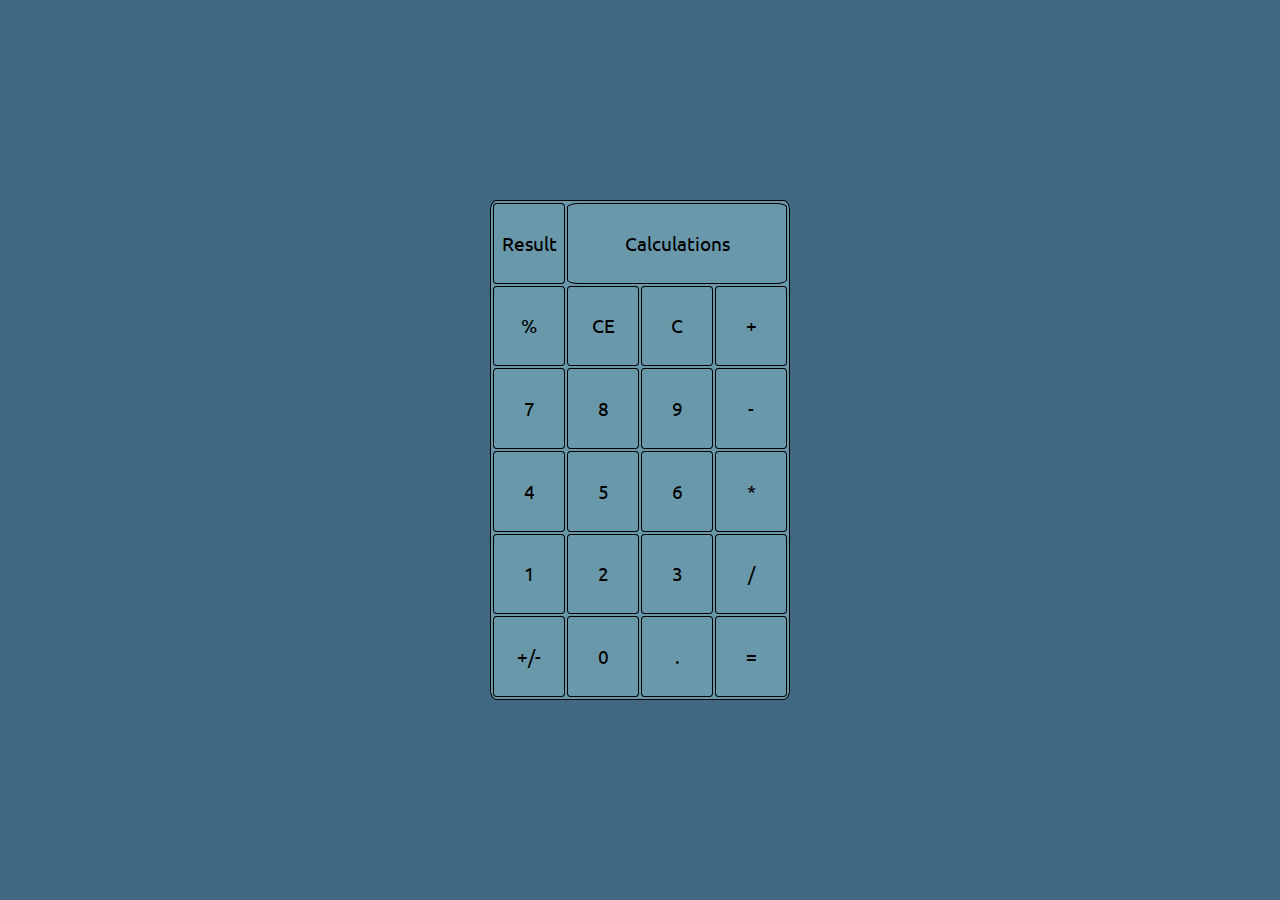
==== index.html @ 7f0bb346 "Add styling and resize screen cells" ====
<!DOCTYPE html>
<html lang="en">
  <head>
    <meta charset="UTF-8" />
    <meta http-equiv="X-UA-Compatible" content="IE=edge" />
    <meta name="viewport" content="width=device-width, initial-scale=1.0" />
    <title>Calculator</title>
    <link
      rel="stylesheet"
      href="https://fonts.googleapis.com/css2?family=Ubuntu&display=swap"
    />
    <link rel="stylesheet" href="style.css" />
  </head>
  <body>
    <main>
      <div id="wrapper">
        <table id="calculatorBody">
          <tr>
            <td class="screen" colspan="1">Result</td>
            <td class="screen" colspan="3">Calculations</td>
          </tr>
          <tr>
            <td class="calculator-button">%</td>
            <td class="calculator-button">CE</td>
            <td class="calculator-button">C</td>
            <td class="calculator-button">+</td>
          </tr>
          <tr>
            <td class="calculator-button">7</td>
            <td class="calculator-button">8</td>
            <td class="calculator-button">9</td>
            <td class="calculator-button">-</td>
          </tr>
          <tr>
            <td class="calculator-button">4</td>
            <td class="calculator-button">5</td>
            <td class="calculator-button">6</td>
            <td class="calculator-button">*</td>
          </tr>
          <tr>
            <td class="calculator-button">1</td>
            <td class="calculator-button">2</td>
            <td class="calculator-button">3</td>
            <td class="calculator-button">/</td>
          </tr>
          <tr>
            <td class="calculator-button">+/-</td>
            <td class="calculator-button">0</td>
            <td class="calculator-button">.</td>
            <td class="calculator-button">=</td>
          </tr>
        </table>
      </div>
    </main>
  </body>
</html>
---- style.css ----
body {
  margin: 0;
  padding: 0;
  box-sizing: border-box;
  background-color: rgb(64, 104, 130);
}

#wrapper {
  position: absolute;
  top: 50%;
  left: 50%;
  transform: translate(-50%, -50%);
  margin: auto;
  width: auto;
  background-color: rgb(105, 152, 171);
  border-radius: 2%;
  font-family: 'Ubuntu', sans-serif;
  font-size: larger;
}

#calculatorBody {
  margin: 0 auto;
  width: 300px;
  height: 500px;
  border: 1px solid black;
  border-radius: 2%;
}

td {
  text-align: center;
  border: 1px solid black;
  border-radius: 5%;
}

td.screen {
}

td.calculator-button {
  width: 25%;
  cursor: pointer;
}
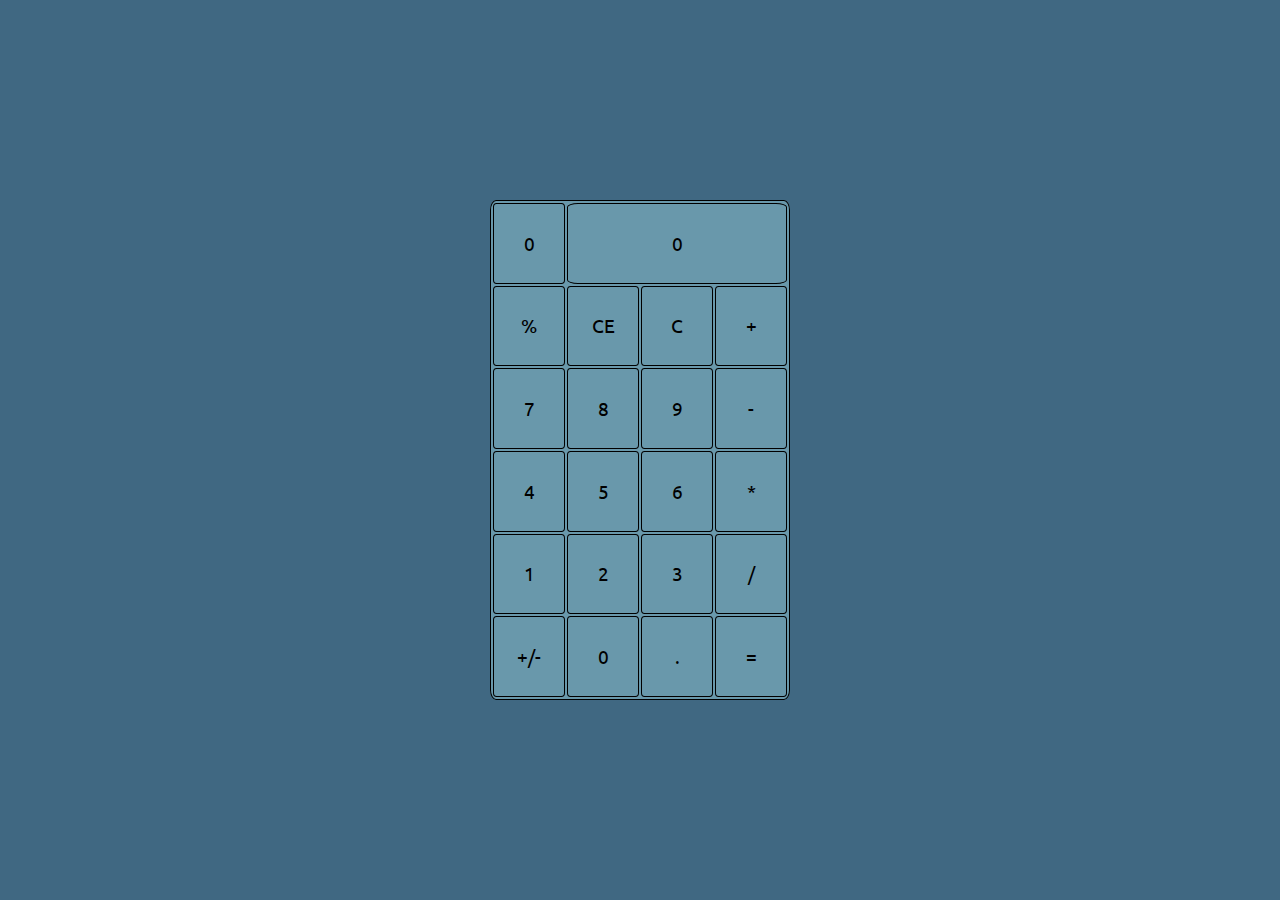
==== commit 0cdc1d70: "Add View.js and init event listeners" ====
--- a/index.html
+++ b/index.html
@@ -10,44 +10,47 @@
       href="https://fonts.googleapis.com/css2?family=Ubuntu&display=swap"
     />
     <link rel="stylesheet" href="style.css" />
+    <script src="View.js"></script>
+    <script src="Calculator.js"></script>
+    <script src="app.js" defer></script>
   </head>
   <body>
     <main>
       <div id="wrapper">
         <table id="calculatorBody">
           <tr>
-            <td class="screen" colspan="1">Result</td>
-            <td class="screen" colspan="3">Calculations</td>
+            <td class="screen" colspan="1" id="result-window">110</td>
+            <td class="screen" colspan="3" id="calculations-window">110</td>
           </tr>
           <tr>
-            <td class="calculator-button">%</td>
-            <td class="calculator-button">CE</td>
-            <td class="calculator-button">C</td>
-            <td class="calculator-button">+</td>
+            <td class="calculator-button operation-button writeable">%</td>
+            <td class="calculator-button" id="erase-current-button">CE</td>
+            <td class="calculator-button" id="erase-all-button">C</td>
+            <td class="calculator-button operation-button writeable">+</td>
           </tr>
           <tr>
-            <td class="calculator-button">7</td>
-            <td class="calculator-button">8</td>
-            <td class="calculator-button">9</td>
-            <td class="calculator-button">-</td>
+            <td class="calculator-button number-button writeable">7</td>
+            <td class="calculator-button number-button writeable">8</td>
+            <td class="calculator-button number-button writeable">9</td>
+            <td class="calculator-button operation-button writeable">-</td>
           </tr>
           <tr>
-            <td class="calculator-button">4</td>
-            <td class="calculator-button">5</td>
-            <td class="calculator-button">6</td>
-            <td class="calculator-button">*</td>
+            <td class="calculator-button number-button writeable">4</td>
+            <td class="calculator-button number-button writeable">5</td>
+            <td class="calculator-button number-button writeable">6</td>
+            <td class="calculator-button operation-button writeable">*</td>
           </tr>
           <tr>
-            <td class="calculator-button">1</td>
-            <td class="calculator-button">2</td>
-            <td class="calculator-button">3</td>
-            <td class="calculator-button">/</td>
+            <td class="calculator-button number-button writeable">1</td>
+            <td class="calculator-button number-button writeable">2</td>
+            <td class="calculator-button number-button writeable">3</td>
+            <td class="calculator-button operation-button writeable">/</td>
           </tr>
           <tr>
-            <td class="calculator-button">+/-</td>
-            <td class="calculator-button">0</td>
-            <td class="calculator-button">.</td>
-            <td class="calculator-button">=</td>
+            <td class="calculator-button" id="revert-button">+/-</td>
+            <td class="calculator-button number-button writeable">0</td>
+            <td class="calculator-button writeable" id="decimal-button">.</td>
+            <td class="calculator-button" id="compute-button">=</td>
           </tr>
         </table>
       </div>
--- a/style.css
+++ b/style.css
@@ -32,8 +32,8 @@
   border-radius: 5%;
 }
 
-td.screen {
-}
+/* td.screen { */
+/* } */
 
 td.calculator-button {
   width: 25%;
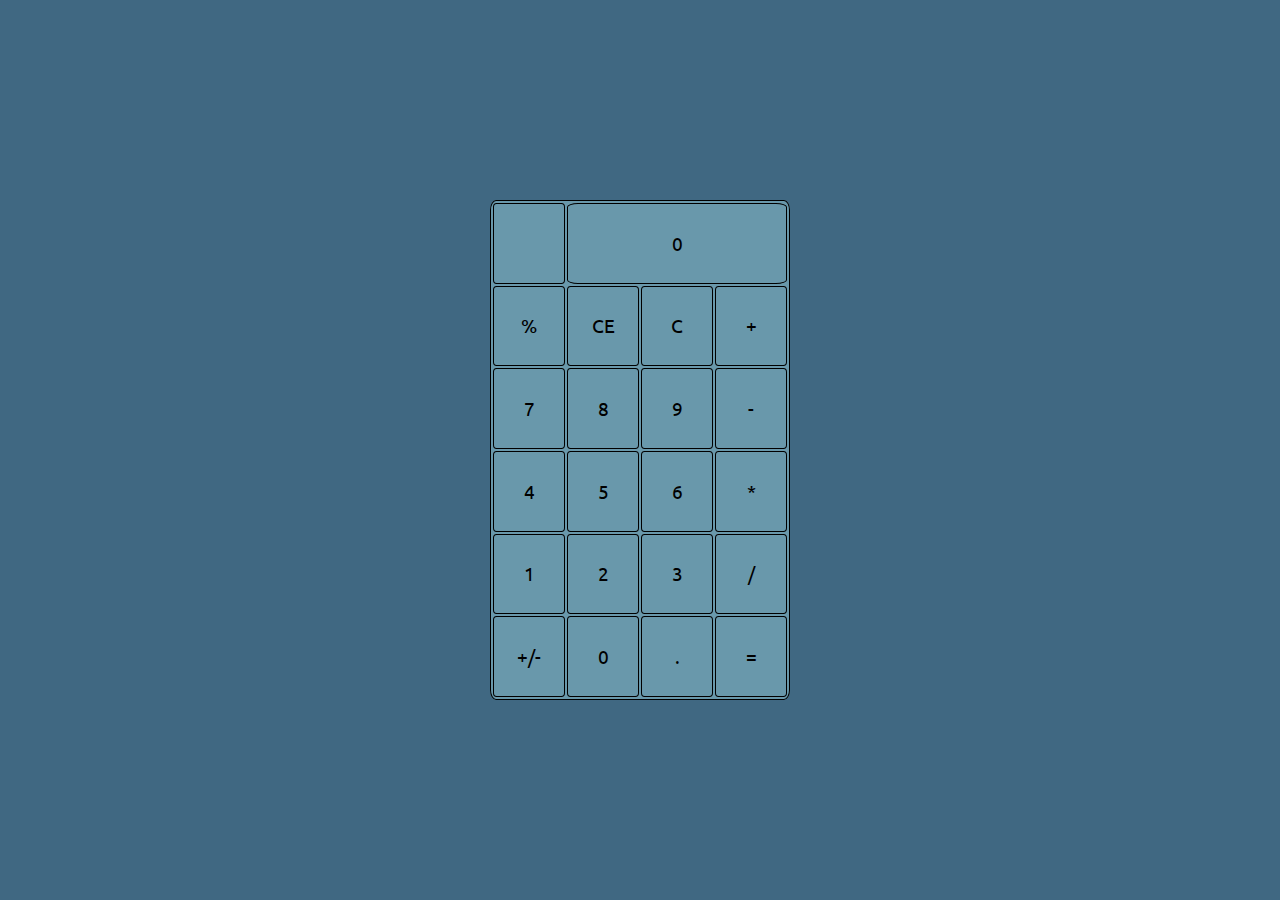
==== commit 4e682206: "Improve values writing" ====
--- a/index.html
+++ b/index.html
@@ -19,8 +19,8 @@
       <div id="wrapper">
         <table id="calculatorBody">
           <tr>
-            <td class="screen" colspan="1" id="result-window">110</td>
-            <td class="screen" colspan="3" id="calculations-window">110</td>
+            <td class="screen" colspan="1" id="result-screen"></td>
+            <td class="screen" colspan="3" id="calculations-screen">0</td>
           </tr>
           <tr>
             <td class="calculator-button operation-button writeable">%</td>
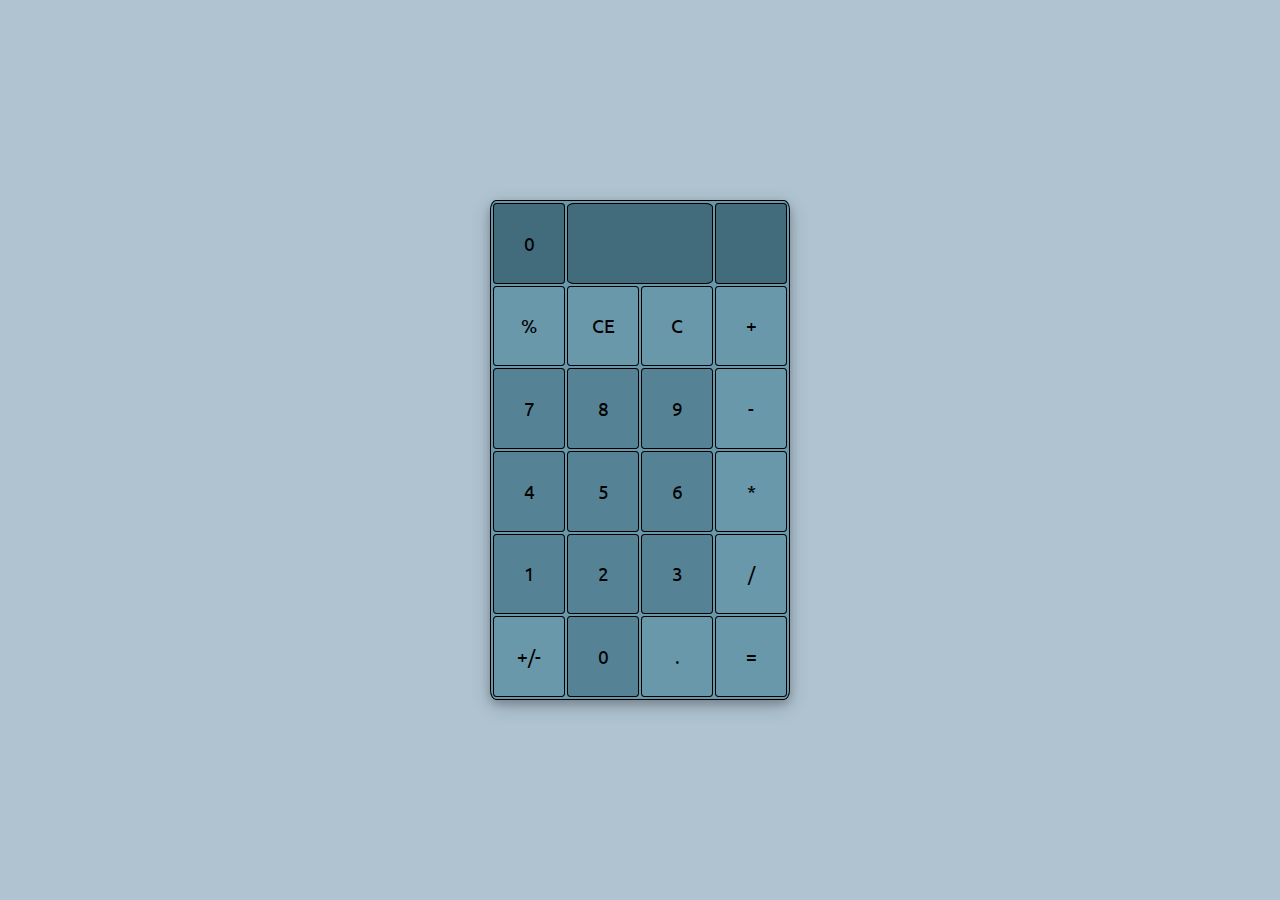
==== commit 6169c2a2: "Switch to Writer approach" ====
--- a/index.html
+++ b/index.html
@@ -10,8 +10,10 @@
       href="https://fonts.googleapis.com/css2?family=Ubuntu&display=swap"
     />
     <link rel="stylesheet" href="style.css" />
-    <script src="View.js"></script>
-    <script src="Calculator.js"></script>
+    <script src="View.js" defer></script>
+    <script src="Writer.js" defer></script>
+    <script src="Rendering.js" defer></script>
+    <script src="Calculator.js" defer></script>
     <script src="app.js" defer></script>
   </head>
   <body>
@@ -19,8 +21,9 @@
       <div id="wrapper">
         <table id="calculatorBody">
           <tr>
+            <td class="screen" colspan="1" id="current-value-screen"></td>
+            <td class="screen" colspan="2" id="calculations-screen"></td>
             <td class="screen" colspan="1" id="result-screen"></td>
-            <td class="screen" colspan="3" id="calculations-screen">0</td>
           </tr>
           <tr>
             <td class="calculator-button operation-button writeable">%</td>
@@ -47,7 +50,7 @@
             <td class="calculator-button operation-button writeable">/</td>
           </tr>
           <tr>
-            <td class="calculator-button" id="revert-button">+/-</td>
+            <td class="calculator-button" id="negate-button">+/-</td>
             <td class="calculator-button number-button writeable">0</td>
             <td class="calculator-button writeable" id="decimal-button">.</td>
             <td class="calculator-button" id="compute-button">=</td>
--- a/style.css
+++ b/style.css
@@ -2,7 +2,7 @@
   margin: 0;
   padding: 0;
   box-sizing: border-box;
-  background-color: rgb(64, 104, 130);
+  background-color: rgb(175, 195, 209);
 }
 
 #wrapper {
@@ -16,13 +16,14 @@
   border-radius: 2%;
   font-family: 'Ubuntu', sans-serif;
   font-size: larger;
+  box-shadow: 0 4px 8px 0 rgba(0, 0, 0, 0.2), 0 6px 20px 0 rgba(0, 0, 0, 0.19);
 }
 
 #calculatorBody {
   margin: 0 auto;
   width: 300px;
   height: 500px;
-  border: 1px solid black;
+  border: 1.5px solid black;
   border-radius: 2%;
 }
 
@@ -32,10 +33,20 @@
   border-radius: 5%;
 }
 
-/* td.screen { */
-/* } */
+td.screen {
+  background-color: rgb(66, 107, 124);
+}
+
+td#calculations-screen {
+  padding-right: 10%;
+  text-align: right;
+}
 
 td.calculator-button {
   width: 25%;
   cursor: pointer;
 }
+
+td.number-button {
+  background-color: rgb(85, 131, 149);
+}
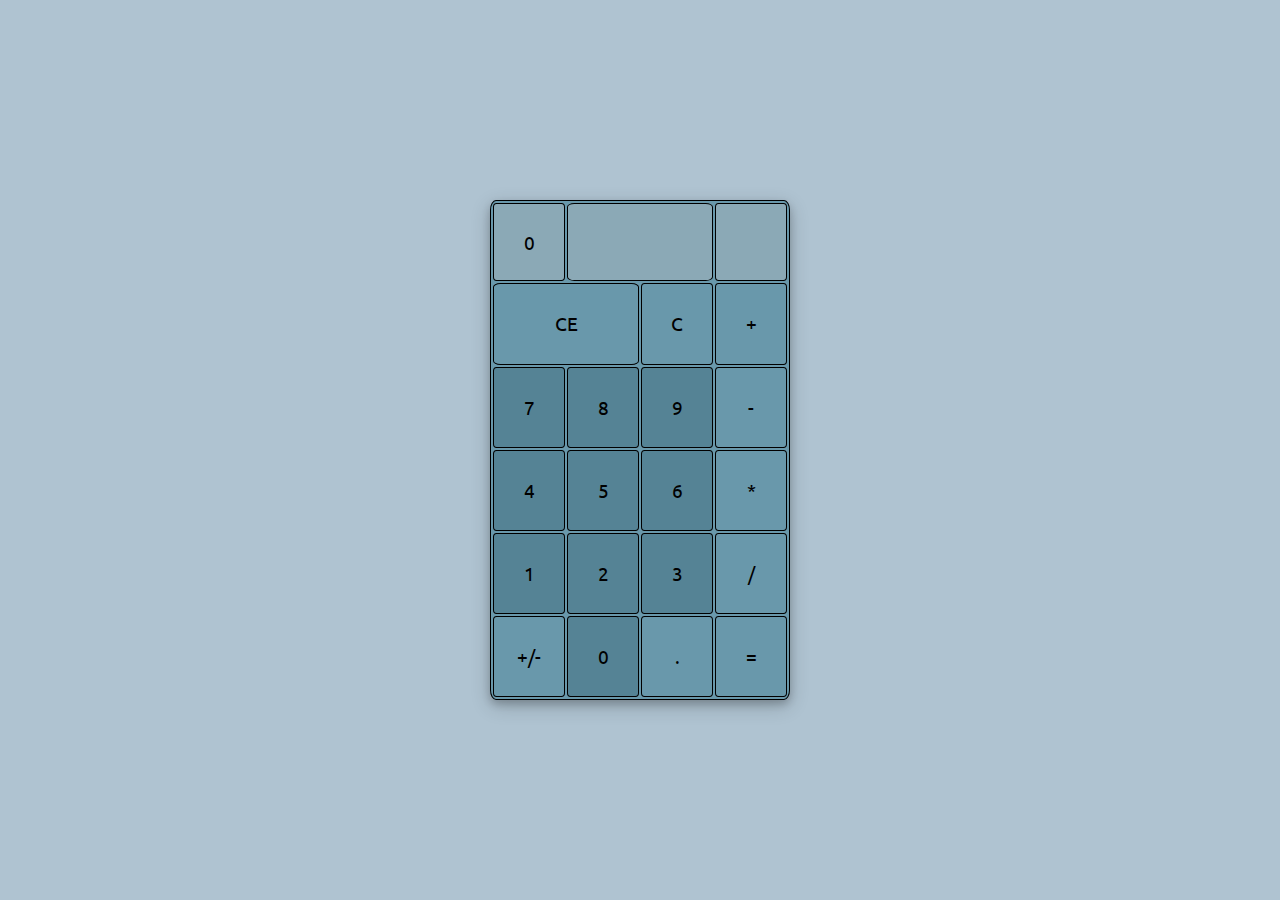
==== commit fcdfcc3c: "Finish version 1" ====
--- a/index.html
+++ b/index.html
@@ -20,14 +20,16 @@
     <main>
       <div id="wrapper">
         <table id="calculatorBody">
+          <tr class="screens">
+              <td class="screen" colspan="1" id="current-value-screen"></td>
+              <td class="screen" colspan="2" id="calculations-screen"></td>
+              <td class="screen" colspan="1" id="result-screen"></td>
+            </tr>
+          <tbody class="buttons">
           <tr>
-            <td class="screen" colspan="1" id="current-value-screen"></td>
-            <td class="screen" colspan="2" id="calculations-screen"></td>
-            <td class="screen" colspan="1" id="result-screen"></td>
-          </tr>
-          <tr>
-            <td class="calculator-button operation-button writeable">%</td>
-            <td class="calculator-button" id="erase-current-button">CE</td>
+            <td class="calculator-button" colspan="2" id="erase-current-button">
+              CE
+            </td>
             <td class="calculator-button" id="erase-all-button">C</td>
             <td class="calculator-button operation-button writeable">+</td>
           </tr>
@@ -55,6 +57,7 @@
             <td class="calculator-button writeable" id="decimal-button">.</td>
             <td class="calculator-button" id="compute-button">=</td>
           </tr>
+        </div>
         </table>
       </div>
     </main>
--- a/style.css
+++ b/style.css
@@ -34,7 +34,7 @@
 }
 
 td.screen {
-  background-color: rgb(66, 107, 124);
+  background-color: rgb(139, 169, 182);
 }
 
 td#calculations-screen {
@@ -50,3 +50,7 @@
 td.number-button {
   background-color: rgb(85, 131, 149);
 }
+.calculator-button:hover {
+  background-color: rgb(44, 71, 83);
+  transition: all, 0.2s ease;
+}
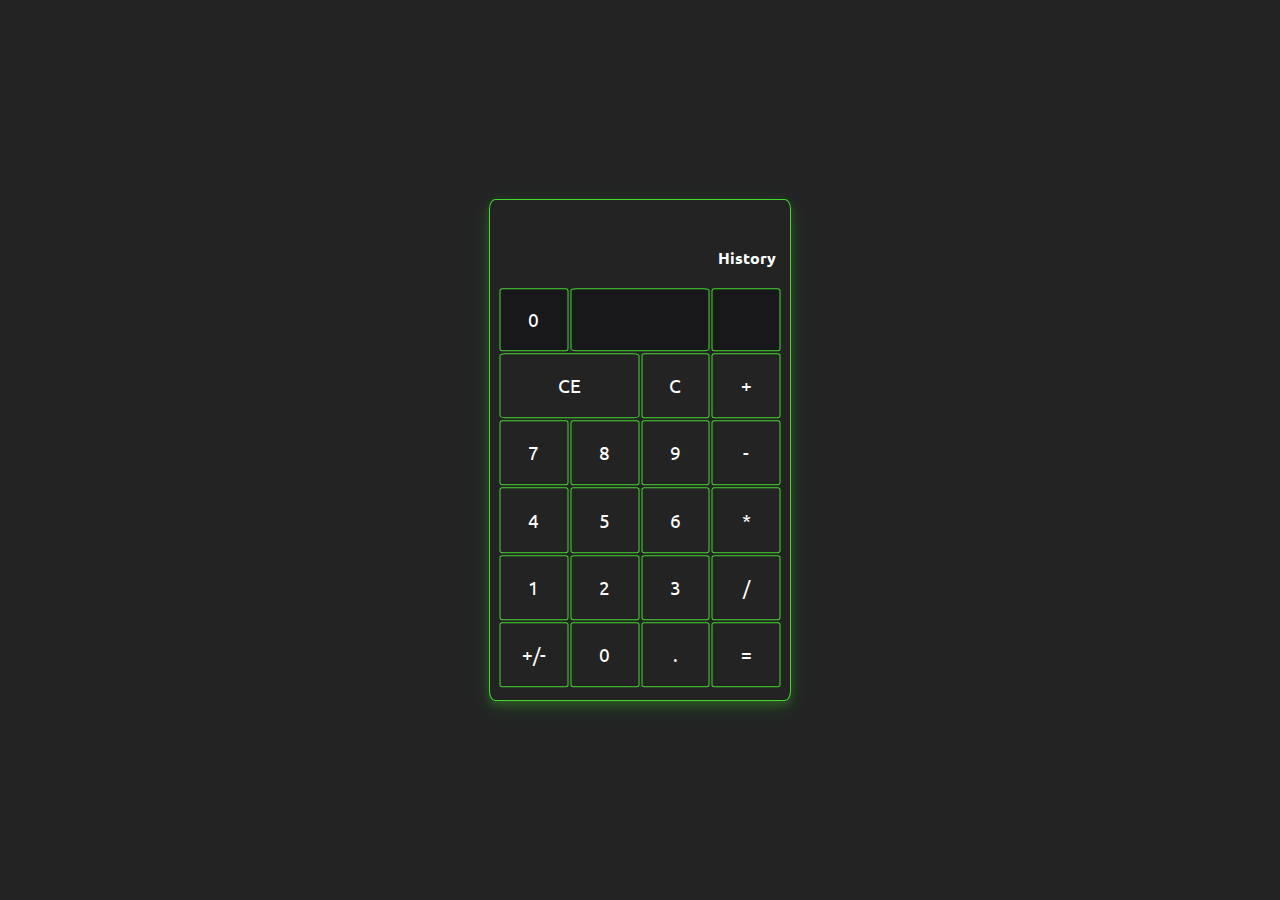
==== commit 35bbfc3d: "Add basic history rendering" ====
--- a/index.html
+++ b/index.html
@@ -18,47 +18,66 @@
   </head>
   <body>
     <main>
-      <div id="wrapper">
-        <table id="calculatorBody">
-          <tr class="screens">
+      <div id="wrapper" class="hidden sectionWrapper">
+        <div class="menuWrapper">
+          <div id="historyButtonWrapper">
+            <button id="history-button" type="button">History</button>
+          </div>
+        </div>
+        <div id="calculatorWrapper">
+          <table id="calculatorBody">
+            <tr class="screens">
               <td class="screen" colspan="1" id="current-value-screen"></td>
               <td class="screen" colspan="2" id="calculations-screen"></td>
               <td class="screen" colspan="1" id="result-screen"></td>
             </tr>
-          <tbody class="buttons">
-          <tr>
-            <td class="calculator-button" colspan="2" id="erase-current-button">
-              CE
-            </td>
-            <td class="calculator-button" id="erase-all-button">C</td>
-            <td class="calculator-button operation-button writeable">+</td>
-          </tr>
-          <tr>
-            <td class="calculator-button number-button writeable">7</td>
-            <td class="calculator-button number-button writeable">8</td>
-            <td class="calculator-button number-button writeable">9</td>
-            <td class="calculator-button operation-button writeable">-</td>
-          </tr>
-          <tr>
-            <td class="calculator-button number-button writeable">4</td>
-            <td class="calculator-button number-button writeable">5</td>
-            <td class="calculator-button number-button writeable">6</td>
-            <td class="calculator-button operation-button writeable">*</td>
-          </tr>
-          <tr>
-            <td class="calculator-button number-button writeable">1</td>
-            <td class="calculator-button number-button writeable">2</td>
-            <td class="calculator-button number-button writeable">3</td>
-            <td class="calculator-button operation-button writeable">/</td>
-          </tr>
-          <tr>
-            <td class="calculator-button" id="negate-button">+/-</td>
-            <td class="calculator-button number-button writeable">0</td>
-            <td class="calculator-button writeable" id="decimal-button">.</td>
-            <td class="calculator-button" id="compute-button">=</td>
-          </tr>
+            <tbody class="buttons">
+              <tr>
+                <td
+                  class="calculator-button"
+                  colspan="2"
+                  id="erase-current-button"
+                >
+                  CE
+                </td>
+                <td class="calculator-button" id="erase-all-button">C</td>
+                <td class="calculator-button operation-button writeable">+</td>
+              </tr>
+              <tr>
+                <td class="calculator-button number-button writeable">7</td>
+                <td class="calculator-button number-button writeable">8</td>
+                <td class="calculator-button number-button writeable">9</td>
+                <td class="calculator-button operation-button writeable">-</td>
+              </tr>
+              <tr>
+                <td class="calculator-button number-button writeable">4</td>
+                <td class="calculator-button number-button writeable">5</td>
+                <td class="calculator-button number-button writeable">6</td>
+                <td class="calculator-button operation-button writeable">*</td>
+              </tr>
+              <tr>
+                <td class="calculator-button number-button writeable">1</td>
+                <td class="calculator-button number-button writeable">2</td>
+                <td class="calculator-button number-button writeable">3</td>
+                <td class="calculator-button operation-button writeable">/</td>
+              </tr>
+              <tr>
+                <td class="calculator-button" id="negate-button">+/-</td>
+                <td class="calculator-button number-button writeable">0</td>
+                <td class="calculator-button writeable" id="decimal-button">
+                  .
+                </td>
+                <td class="calculator-button" id="compute-button">=</td>
+              </tr>
+            </tbody>
+          </table>
         </div>
-        </table>
+      </div>
+      <div id="history-wrapper" class="hidden sectionWrapper">
+        <div class="menuWrapper">
+          <h4>Lorem ipsum dolor sit, amet consectetur adipisicing elit.</h4>
+        </div>
+        <div id="history-screen"></div>
       </div>
     </main>
   </body>
--- a/style.css
+++ b/style.css
@@ -2,55 +2,161 @@
   margin: 0;
   padding: 0;
   box-sizing: border-box;
-  background-color: rgb(175, 195, 209);
+  background-color: rgb(35, 35, 36);
+}
+
+.sectionWrapper {
+  position: absolute;
+  top: 50%;
+  left: 50%;
+  width: 300px;
+  height: 500px;
+  transform: translate(-50%, -50%);
+  margin: auto;
+  border: 1.5px solid rgb(68, 214, 44);
+  box-shadow: 0 4px 8px 0 rgba(68, 214, 44, 0.2),
+    0 6px 20px 0 rgba(68, 214, 44, 0.19);
+  border-radius: 2%;
+  font-family: 'Ubuntu', sans-serif;
+  font-size: larger;
+  color: white;
+  transition: all 1s ease;
+}
+
+.sectionWrapper.hidden {
+  opacity: 0;
+}
+.sectionWrapper.visible {
+  opacity: 1;
 }
 
 #wrapper {
+  z-index: 1;
+  background-color: rgb(35, 35, 36);
+}
+
+.menuWrapper {
+  position: absolute;
+  width: 100%;
+  height: 15%;
+  margin: auto 0;
+  border-radius: 2.5%;
+}
+#historyButtonWrapper {
+  position: absolute;
+  top: 70%;
+  right: 2.5%;
+  transform: translate(0, -50%);
+  background-color: rgb(35, 35, 36);
+  height: 60%;
+  margin: auto 0;
+  border-radius: 2.5%;
+}
+
+#historyButtonWrapper button {
+  display: block;
+  position: absolute;
+  height: 100%;
+  top: 10%;
+  right: 0%;
+  margin-right: 4%;
+  background-color: rgb(35, 35, 36);
+  border-bottom: 1px solid transparent;
+  cursor: pointer;
+  border: 1px solid transparent;
+  font-family: 'Ubuntu', sans-serif;
+  font-size: medium;
+  color: white;
+  font-weight: bold;
+  border-radius: 5%;
+  transition: all, 0.1s ease;
+}
+
+#historyButtonWrapper button:hover {
+  border-bottom: 1px solid rgb(44, 174, 214);
+  background-color: rgb(45, 45, 48);
+}
+
+#calculatorWrapper {
+  position: absolute;
+  top: 15%;
+  width: 100%;
+  height: 85%;
+}
+
+table#calculatorBody {
   position: absolute;
   top: 50%;
   left: 50%;
   transform: translate(-50%, -50%);
-  margin: auto;
-  width: auto;
-  background-color: rgb(105, 152, 171);
-  border-radius: 2%;
-  font-family: 'Ubuntu', sans-serif;
-  font-size: larger;
-  box-shadow: 0 4px 8px 0 rgba(0, 0, 0, 0.2), 0 6px 20px 0 rgba(0, 0, 0, 0.19);
-}
-
-#calculatorBody {
-  margin: 0 auto;
-  width: 300px;
-  height: 500px;
-  border: 1.5px solid black;
-  border-radius: 2%;
+  width: 95%;
+  height: 95%;
+  table-layout: fixed;
+  cursor: pointer;
 }
 
 td {
   text-align: center;
-  border: 1px solid black;
-  border-radius: 5%;
+  border: 1px solid rgb(68, 214, 44);
+  border-radius: 4%;
+  overflow: hidden;
+  white-space: nowrap;
 }
 
 td.screen {
-  background-color: rgb(139, 169, 182);
+  transition: all 0.1s;
+  opacity: 1;
+  cursor: default;
+  background-color: rgb(24, 24, 27);
 }
 
 td#calculations-screen {
-  padding-right: 10%;
-  text-align: right;
+  padding-left: 3%;
+  padding-right: 3%;
+  text-align: left;
 }
 
 td.calculator-button {
   width: 25%;
-  cursor: pointer;
+  margin: 5px;
+  transition: all, 0.2s ease;
 }
 
-td.number-button {
-  background-color: rgb(85, 131, 149);
+.calculator-button:hover {
+  background-color: rgb(45, 45, 48);
+  color: aqua;
+  color: lightgrey;
 }
-.calculator-button:hover {
-  background-color: rgb(44, 71, 83);
-  transition: all, 0.2s ease;
+#history-wrapper {
+  background-color: gray;
+  border: 1px solid rgb(44, 174, 214);
+  box-shadow: 0 4px 8px 0 rgba(44, 208, 214, 0.2),
+    0 6px 20px 0 rgba(44, 208, 214, 0.2);
 }
+
+#history-wrapper.visible {
+  transform: translate(150px, -50%);
+  margin-left: 4px;
+  width: 350px;
+}
+
+#history-wrapper h4 {
+  color: rebeccapurple;
+}
+
+#history-screen {
+  position: absolute;
+  overflow-y: auto;
+  top: 15%;
+  height: 85%;
+  width: 100%;
+  margin-top: 10px;
+}
+.calculation-history-item {
+  padding: 12px;
+  margin: 0;
+}
+.calculation-history-item:hover {
+  background-color: rgba(44, 208, 214, 0.2);
+  cursor: default;
+}
